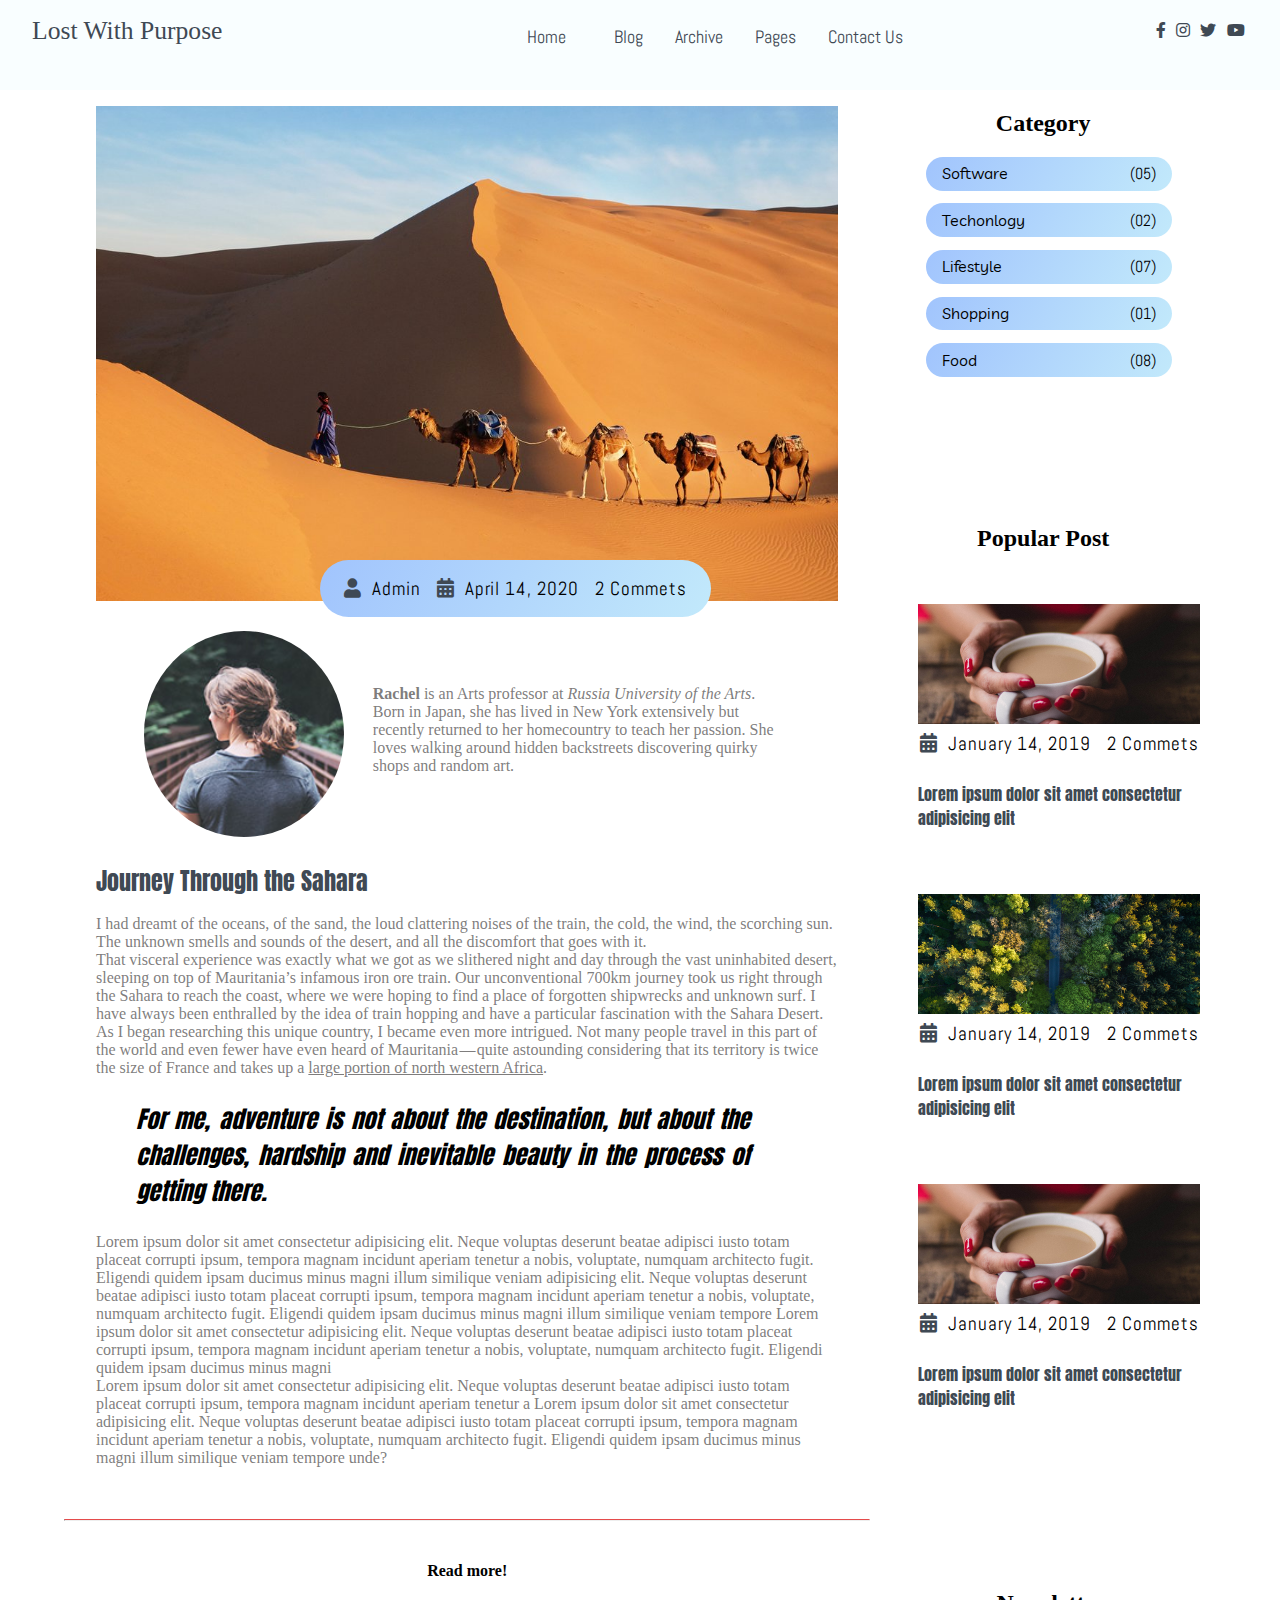
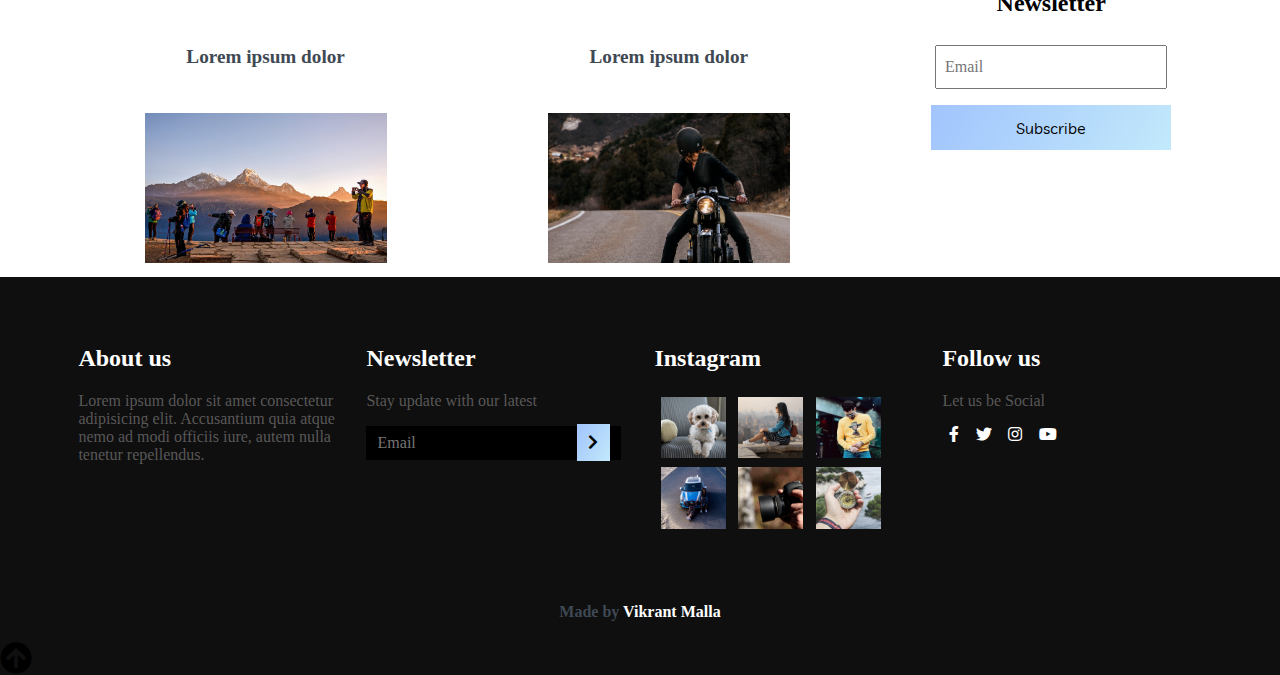
==== Personal Blog Website(Udacity Project 1)/blog-post.html @ 389a5949 "init commit" ====
<!DOCTYPE html>
<html lang="en">

<head>
    <meta charset="UTF-8">
    <meta name="viewport" content="width=device-width, initial-scale=1.0">
    <meta http-equiv="X-UA-Compatible" content="ie=edge">
    <title>Lost With Purpose</title>

    <!-- Font Awesome Icons -->
    <link rel="stylesheet" href="./css/all.css">

    <!-- Custom Style   -->
    <link rel="stylesheet" href="./css/blog.css">
   
    <!-- Font   -->
    <link href="https://fonts.googleapis.com/css2?family=Abel&family=Anton&family=Josefin+Sans&family=Lexend+Deca&family=Livvic&display=swap" rel="stylesheet">

</head>

<body>

    <!-- ----------------------------  Navigation ---------------------------------------------- -->


    <nav class="nav">
        <div class="nav-menu flex-row">
            <div class="nav-brand">
                <a href="#" class="text-gray">Lost With Purpose</a>
            </div>
            <div class="toggle-collapse">
                <div class="toggle-icons">
                    <i class="fas fa-bars"></i>
                </div>
            </div>
            <div>
                <ul class="nav-items">
                    <li class="nav-link">
                        <a class="nav-link" href="Index.html">Home</a>
                    </li>
                    <li class="nav-link">
                        <a href="#">Blog</a>
                    </li>
                    <li class="nav-link">
                        <a href="#">Archive</a>
                    </li>
                    <li class="nav-link">
                        <a href="#">Pages</a>
                    </li>
                    <li class="nav-link">
                        <a href="#">Contact Us</a>
                    </li>
                </ul>
            </div>
            <div class="social text-gray">
                <a href="#"><i class="fab fa-facebook-f"></i></a>
                <a href="#"><i class="fab fa-instagram"></i></a>
                <a href="#"><i class="fab fa-twitter"></i></a>
                <a href="#"><i class="fab fa-youtube"></i></a>
            </div>
        </div>
    </nav>

    <!-- ------------x---------------  Navigation --------------------------x------------------- -->

    <!----------------------------- Main Site Section ------------------------------>

    <main>

        <!-- ---------------------- Site Content -------------------------->

        <section class="container">
            <div class="site-content">
                <div class="posts">
                    <div class="post-content">
                        <div class="post-image">
                            <div>
                                <img src="./assets/Blog-post/blog1.jpg" class="img" alt="blog1">
                            </div>
                            <div class="post-info flex-row">
                                <span><i class="fas fa-user text-gray"></i>&nbsp;&nbsp;Admin</span>
                                <span><i class="fas fa-calendar-alt text-gray"></i>&nbsp;&nbsp;April 14, 2020</span>
                                <span>2 Commets</span>
                            </div>
                        </div>
                        <div class="author-info">
                            <div class="circle-frame">
                                <img src="./assets/Blog-post/blog-admin.jpg" alt="blog-admin" class="author-info-img">
                            </div>
                            <p class="author-info-text">
                                <strong>Rachel</strong> is an Arts professor at <em>Russia University of the
                                    Arts</em>. Born in Japan, she has lived in New York extensively but recently
                                returned to her homecountry to teach her passion. She loves walking around hidden
                                backstreets discovering quirky shops and random art.
                            </p>
                        </div>
                        <div class="post-title">
                            <a href="#">Journey Through the Sahara</a>
                            <p>I had dreamt of the oceans, of the sand, the loud clattering noises of the train, the
                                cold, the wind, the scorching sun. The unknown smells and sounds of the desert, and all
                                the discomfort that goes with it.<br>

                                That visceral experience was exactly what we got as we slithered night and day through
                                the vast uninhabited desert, sleeping on top of Mauritania’s infamous iron ore train.
                                Our unconventional 700km journey took us right through the Sahara to reach the coast,
                                where we were hoping to find a place of forgotten shipwrecks and unknown surf.
                                I have always been enthralled by the idea of train hopping and have a particular
                                fascination with the Sahara Desert. As I began researching this unique country, I became
                                even more intrigued. Not many people travel in this part of the world and even fewer
                                have even heard of Mauritania — quite astounding considering that its territory is twice
                                the size of France and takes up a <u> large portion of north western Africa</u>.</p>

                            <blockquote>For me, adventure is not about the destination, but about the challenges,
                                hardship and inevitable beauty in the process of getting there.</blockquote>

                            <p>Lorem ipsum dolor sit amet consectetur adipisicing elit. Neque voluptas deserunt beatae
                                adipisci iusto totam placeat corrupti ipsum, tempora magnam incidunt aperiam tenetur a
                                nobis, voluptate, numquam architecto fugit. Eligendi quidem ipsam ducimus minus magni
                                illum similique veniam
                                adipisicing elit. Neque voluptas deserunt beatae adipisci iusto totam placeat corrupti
                                ipsum, tempora magnam incidunt aperiam tenetur a nobis, voluptate, numquam architecto
                                fugit. Eligendi quidem ipsam ducimus minus magni illum similique veniam tempore
                                Lorem ipsum dolor sit amet consectetur adipisicing elit. Neque voluptas deserunt beatae
                                adipisci iusto totam placeat corrupti ipsum, tempora magnam incidunt aperiam tenetur a
                                nobis, voluptate, numquam architecto fugit. Eligendi quidem ipsam ducimus minus magni <br>
                                Lorem ipsum dolor sit amet consectetur adipisicing elit. Neque voluptas deserunt beatae
                                adipisci iusto totam placeat corrupti ipsum, tempora magnam incidunt aperiam tenetur a
                                Lorem ipsum dolor sit amet consectetur adipisicing elit. Neque voluptas deserunt beatae
                                adipisci iusto totam placeat corrupti ipsum, tempora magnam incidunt aperiam tenetur a
                                nobis, voluptate, numquam architecto fugit. Eligendi quidem ipsam ducimus minus magni
                                illum similique veniam tempore unde?
                            </p>
                        </div>
                    </div>
                    <hr />
                    <div class="post-suggestions">
                        <h4>Read more!</h4>
                        <a href="#" class="suggestion-card">
                            <h6>Lorem ipsum dolor</h6>
                            <img class="suggestion-card-img" src="./assets/Blog-post/blog2.jpeg" alt="blog2">
                        </a>
                        <a href="#" class="suggestion-card">
                            <h6>Lorem ipsum dolor</h6>
                            <img class="suggestion-card-img" src="./assets/Blog-post/blog3.png" alt="blog3">
                        </a>
                    </div> 
                    </article> 
                </div>
                <aside class="sidebar">
                    <div class="category">
                        <h2>Category</h2>
                        <ul class="category-list">
                            <li class="list-items">
                                <a href="#">Software</a>
                                <span>(05)</span>
                            </li>
                            <li class="list-items">
                                <a href="#">Techonlogy</a>
                                <span>(02)</span>
                            </li>
                            <li class="list-items">
                                <a href="#">Lifestyle</a>
                                <span>(07)</span>
                            </li>
                            <li class="list-items">
                                <a href="#">Shopping</a>
                                <span>(01)</span>
                            </li>
                            <li class="list-items">
                                <a href="#">Food</a>
                                <span>(08)</span>
                            </li>
                        </ul>
                    </div>
                    <div class="popular-post">
                        <h2>Popular Post</h2>
                        <div class="post-content">
                            <div class="post-image">
                                <div>
                                    <img src="./assets/popular-post/m-blog-1.jpg" class="img" alt="blog1">
                                </div>
                                <div class="post-info flex-row">
                                    <span><i class="fas fa-calendar-alt text-gray"></i>&nbsp;&nbsp;January 14,
                                        2019</span>
                                    <span>2 Commets</span>
                                </div>
                            </div>
                            <div class="post-title">
                                <a href="#">Lorem ipsum dolor sit amet consectetur adipisicing elit</a>
                            </div>
                        </div>
                        <div class="post-content">
                            <div class="post-image">
                                <div>
                                    <img src="./assets/popular-post/m-blog-2.jpg" class="img" alt="blog1">
                                </div>
                                <div class="post-info flex-row">
                                    <span><i class="fas fa-calendar-alt text-gray"></i>&nbsp;&nbsp;January 14,
                                        2019</span>
                                    <span>2 Commets</span>
                                </div>
                            </div>
                            <div class="post-title">
                                <a href="#">Lorem ipsum dolor sit amet consectetur adipisicing elit</a>
                            </div>
                        </div>
                        <div class="post-content">
                            <div class="post-image">
                                <div>
                                    <img src="./assets/popular-post/m-blog-1.jpg" class="img" alt="blog1">
                                </div>
                                <div class="post-info flex-row">
                                    <span><i class="fas fa-calendar-alt text-gray"></i>&nbsp;&nbsp;January 14,
                                        2019</span>
                                    <span>2 Commets</span>
                                </div>
                            </div>
                            <div class="post-title">
                                <a href="#">Lorem ipsum dolor sit amet consectetur adipisicing elit</a>
                            </div>
                        </div>
                    </div>
                    <div class="newsletter">
                        <h2>Newsletter</h2>
                        <div class="form-element">
                            <input type="text" class="input-element" placeholder="Email">
                            <button class="btn form-btn">Subscribe</button>
                        </div>
                    </div>
                </aside>
            </div>
        </section>

        <!-- -----------x---------- Site Content -------------x------------>

    </main>

    <!---------------x------------- Main Site Section ---------------x-------------->


    <!-- --------------------------- Footer ---------------------------------------- -->

    <footer class="footer">
        <div class="container">
            <div class="about-us">
                <h2>About us</h2>
                <p>Lorem ipsum dolor sit amet consectetur adipisicing elit. Accusantium quia atque nemo ad modi officiis
                    iure, autem nulla tenetur repellendus.</p>
            </div>
            <div class="newsletter">
                <h2>Newsletter</h2>
                <p>Stay update with our latest</p>
                <div class="form-element">
                    <input type="text" placeholder="Email"><span><i class="fas fa-chevron-right"></i></span>
                </div>
            </div>
            <div class="instagram">
                <h2>Instagram</h2>
                <div class="flex-row">
                    <img src="./assets/instagram/thumb-card3.png" alt="insta1">
                    <img src="./assets/instagram/thumb-card4.png" alt="insta2">
                    <img src="./assets/instagram/thumb-card5.png" alt="insta3">
                </div>
                <div class="flex-row">
                    <img src="./assets/instagram/thumb-card6.png" alt="insta4">
                    <img src="./assets/instagram/thumb-card7.png" alt="insta5">
                    <img src="./assets/instagram/thumb-card8.png" alt="insta6">
                </div>
            </div>
            <div class="follow">
                <h2>Follow us</h2>
                <p>Let us be Social</p>
                <div>
                    <i class="fab fa-facebook-f"></i>
                    <i class="fab fa-twitter"></i>
                    <i class="fab fa-instagram"></i>
                    <i class="fab fa-youtube"></i>
                </div>
            </div>
        </div>
        <div class="rights flex-row">
            <h4 class="text-gray">
        Made by <a href="https://vikrant-malla.gq/" target="_black">Vikrant Malla</a>
            </h4>
        </div>
        <div class="move-up">
            <span><i class="fas fa-arrow-circle-up fa-2x"></i></span>
        </div>
    </footer>

    <!-- -------------x------------- Footer --------------------x------------------- -->
</body>
    <!-- Jquery Library file -->
    <script src="./js/Jquery3.4.1.min.js"></script>
    
    <!-- Custom Javascript file -->
    <script src="./js/main.js"></script>

</html>
---- Personal Blog Website(Udacity Project 1)/css/blog.css ----
@import url(../css/fonts.css);
@import "layout.css";
@import "nav.css";
@import "footer.css";
@import "sidebar.css";

/* ----------------- Main Content----------- */

/* --------------- Site title ---------------- */
.site-title {
    background: url("../assets/Background-image.png");
    background-size: cover;
    height: 110vh;
    display: flex;
    justify-content: center;
}

.site-background {
    padding-top: 10rem;
    text-align: center;
    color: var(--white);
}

main.site-title h1, h3 {
    margin: 0.3rem;
}

main .site-title .btn{
    margin: 1.8rem;
    background: var(--sky);
}

main .site-title .btn:hover{
    background: transparent;
    border: 1px solid var(--white);
    color: var(--white);
}

/* --------x------ Site title --------x------- */

/* --------------- Blog Detail Box  ------------ */
#blog-content {
    display: flex;
    text-align: center;
}

.blog-title {
    background-color: #f9feff;
    text-align: center;
    width: calc(100% / 2);
    height: 200px;
    margin: 50px 50px 75px 50px;
    border-radius: 3px;
    box-shadow: 0 15px 20px rgba(0, 0, 0, 0.2);
    width: 100%;
    color: --midnight;
}
.btn-blog {
    padding: 0.7rem 2rem;
    background: var(--sky);
    margin: 0.5rem;
}

/* -------x------- Blog Detail Box  -----x------ */

/* ---------------- Site Content ----------------*/

.site-content {
    display: grid;
    grid-template-columns: 70% 30%;
}

.post-content {
    width: 100%;
}
main .meta {
    text-align: center;
}

main .post-info {
    letter-spacing: 0.05em;
    margin: 0.2em 0;
    font-size: 1.2em;
    text-align: center;
    padding-top: 1rem;
}

main .author-info {
    width: 100%;
    height: auto;
    background-color: white;
    display: flex;
}

main .author-info p {
    padding-top: 3rem;
    padding-bottom: 2rem;
}

main .author-info-text {
    width: 100%;
    flex: 2;
    padding-right: 5rem;
}

main .circle-frame {
    display: flex;
    width: 80%;
    border-radius: 50%;
    padding: 10px 20px;
    flex: 1;
    padding-left: 5rem;
}

main .author-info-img {
    border-radius: 50%;
    width: 100%;
    height: auto;
    min-width: 100px;
    max-width: 200px;
    object-fit: cover;
}

main .site-content .post-content > .post-image,
.post-title {
    padding: 1rem 2rem;
    position: relative;
}

main .site-content .post-content > .post-image .post-info {
    background: var(--sky);
    padding: 1rem;
    position: absolute;
    bottom: 0%;
    left: 20vw;
    border-radius: 3rem;
}

main .site-content .post-content > .post-image > div {
    overflow: hidden;
}

main .site-content .post-content > .post-image .img {
    width: 100%;
    transition: all 1s ease;
}

main .site-content .post-content > .post-image .img:hover {
    transform: scale(1.3);
}

main .site-content .post-content > .post-image .post-info span {
    margin: 0 0.5rem;
}

main .post-content .post-title a {
    font-family: var(--Anton);
    font-size: 1.5rem;
}

.site-content .post-content .post-title .post-btn {
    border-radius: 0;
    padding: 0.7rem 1.5rem;
    background: var(--sky);
}
.site-content .post-content .post-title blockquote {
    font-family: var(--Anton);
    font-size: 1.5rem;
    text-align: justify;
    font-style: italic;
    padding-right: 3rem;
}
.post-suggestions {
    grid-area: post-suggestions;
    display: flex;
    flex-flow: row wrap;
    width: 100%;
    justify-content: space-around;
    align-items: flex-end;
    text-align: center;
}
.post-suggestions h4 {
    width: 100%;
}

.suggestion-card {
    width: 30%;
    min-width: 120px;
    height: auto;
}

.suggestion-card h6 {
    font-size: 1.2em;
}

.suggestion-card-img {
    width: 100%;
    height: 150px;
    object-fit: cover;
    padding-bottom: 10px;
}






/* -------x-------- Site Content --------x-------*/

/* ---------x------- Main Content -----x----- */

/*              Viewport less then or equal to 1130px            */

@media only screen and (max-width: 1130px) {
    .site-content .post-content > .post-image .post-info {
        left: 2rem !important;
        bottom: 1.2rem !important;
        border-radius: 0% !important;
    }

    .site-content .sidebar .popular-post .post-info {
        display: none !important;
    }

    footer.footer .container {
        grid-template-columns: repeat(2, 1fr);
    }
    
}

/*      x       Viewport less then or equal to 1130px    x     */

/*              Viewport less then or equal to 1024px            */

@media screen and (max-width: 1024px) {
    .author-info {
        flex-direction: column;
        padding-left: 2rem;
        padding-right: 2rem;
    }
}

/*              Viewport less then or equal to 1024px            */

/*              Viewport less then or equal to 750px            */

@media only screen and (max-width: 750px) {
    .nav .nav-menu,
    .nav .nav-items {
        flex-direction: column;
    }

    .nav .toggle-collapse {
        display: initial;
    }

    main .site-content {
        grid-template-columns: 100%;
    }

    footer.footer .container {
        grid-template-columns: repeat(1, 1fr);
    }
    .site-content .post-content .post-title blockquote {
        font-size: 0.9rem;
        padding-right: 1rem;
    }
}


/*              Viewport less then or equal to 520px            */

@media only screen and (max-width: 520px) {
    main .blog {
        height: 125vh;
    }

    .site-content .post-content > .post-image .post-info {
        display: none;
    }

    footer.footer .container > div {
        padding: 1rem 0.9rem !important;
    }

    footer .rights {
        padding: 0 1.4rem;
        text-align: center;
    }

    nav .toggle-collapse {
        width: 80% !important;
    }
}

/*        x      Viewport less then or equal to 520px       x     */
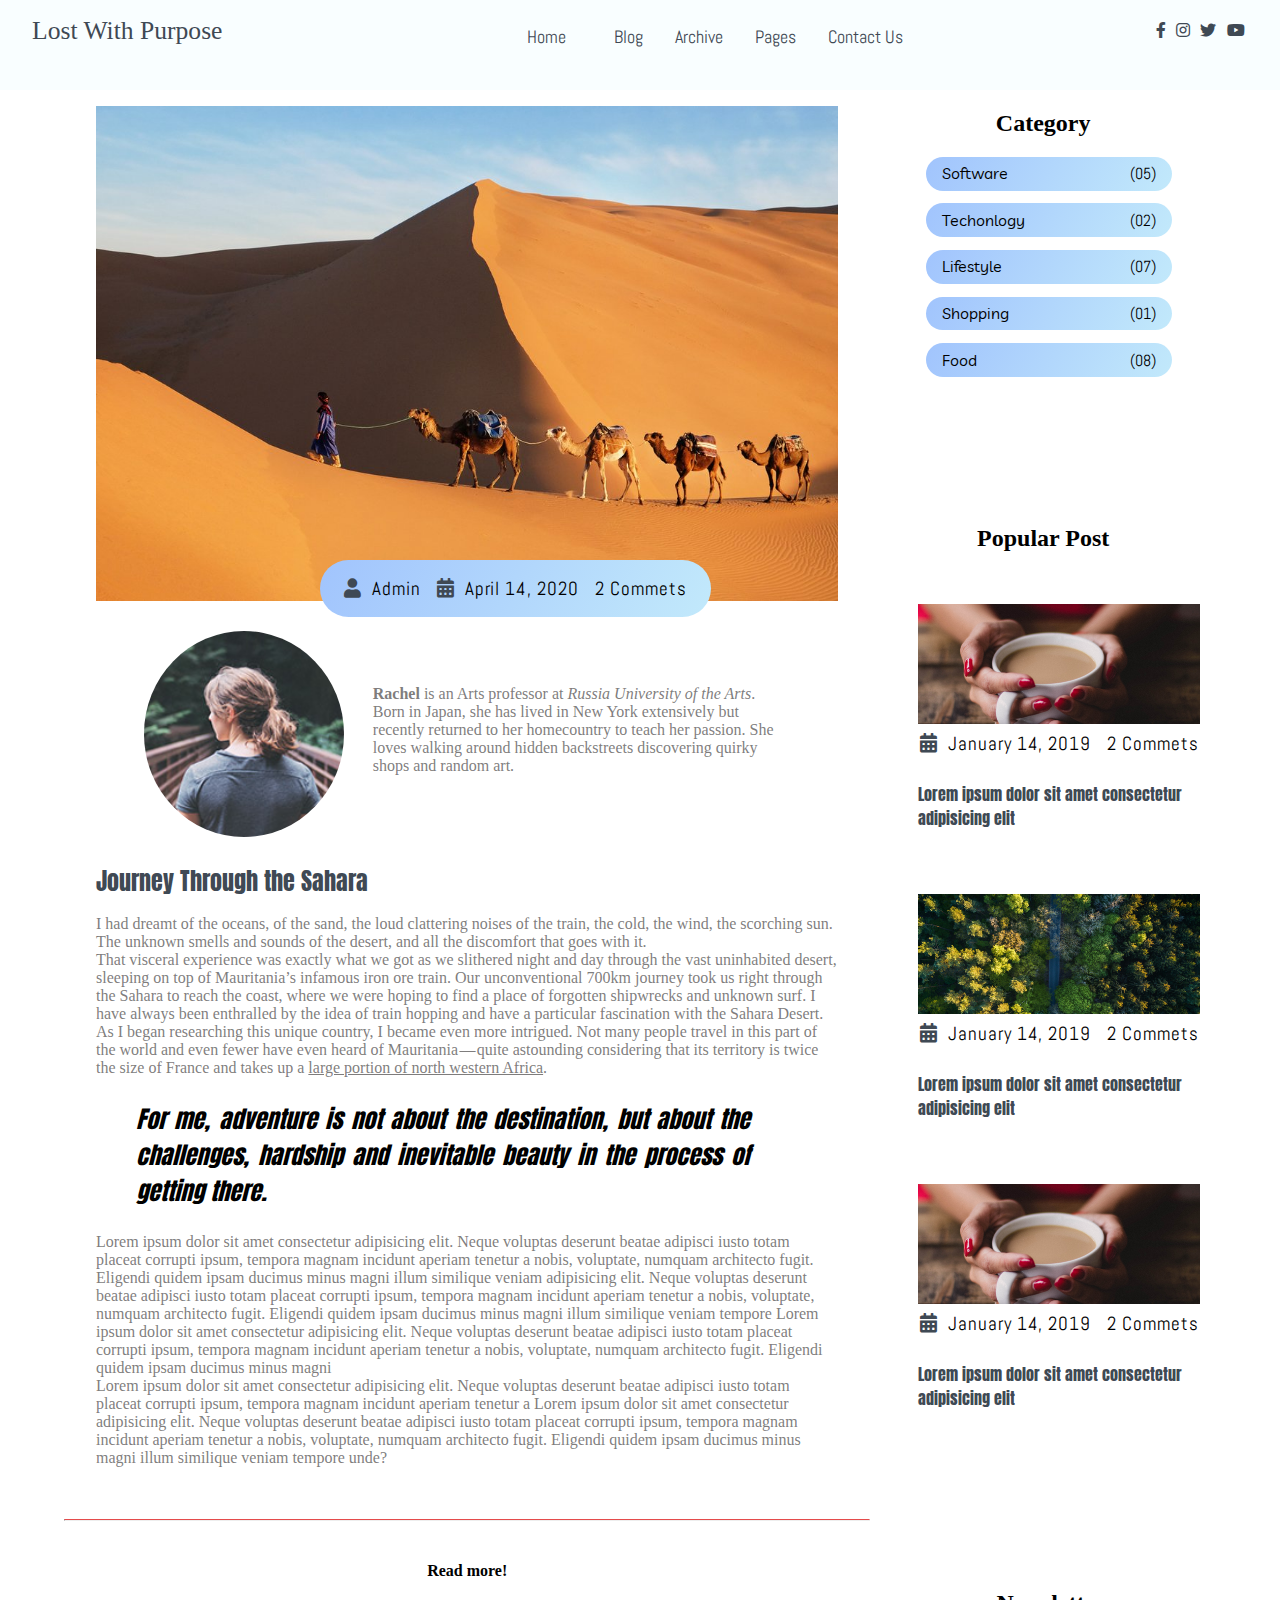
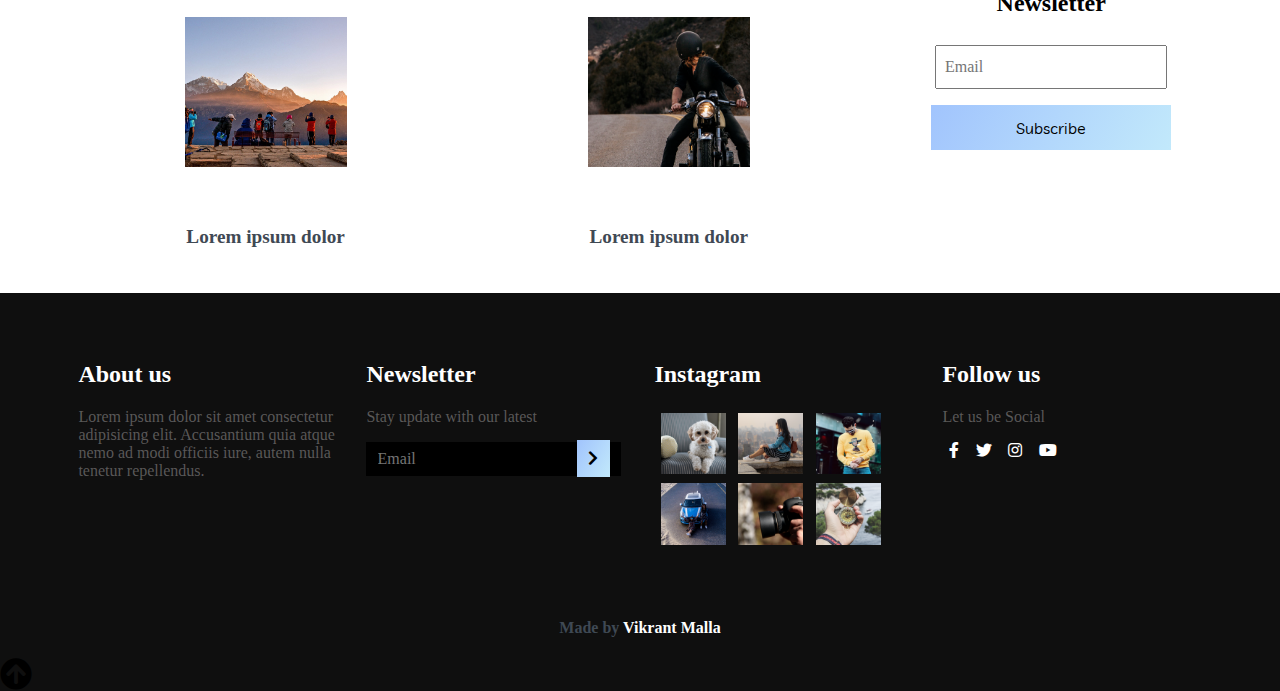
==== commit 2ec35224: "Update blog-post.html" ====
--- a/Personal Blog Website(Udacity Project 1)/blog-post.html
+++ b/Personal Blog Website(Udacity Project 1)/blog-post.html
@@ -22,7 +22,7 @@
 
     <!-- ----------------------------  Navigation ---------------------------------------------- -->
 
-
+<header>
     <nav class="nav">
         <div class="nav-menu flex-row">
             <div class="nav-brand">
@@ -60,7 +60,7 @@
             </div>
         </div>
     </nav>
-
+    </header>
     <!-- ------------x---------------  Navigation --------------------------x------------------- -->
 
     <!----------------------------- Main Site Section ------------------------------>
@@ -136,12 +136,20 @@
                     <div class="post-suggestions">
                         <h4>Read more!</h4>
                         <a href="#" class="suggestion-card">
-                            <h6>Lorem ipsum dolor</h6>
-                            <img class="suggestion-card-img" src="./assets/Blog-post/blog2.jpeg" alt="blog2">
+                            <figure>
+                                <img class="suggestion-card-img" src="./assets/Blog-post/blog2.jpeg" alt="blog2">
+                                <figcaption>
+                                    <h6>Lorem ipsum dolor</h6>
+                                </figcaption>
+                            </figure>
                         </a>
                         <a href="#" class="suggestion-card">
-                            <h6>Lorem ipsum dolor</h6>
-                            <img class="suggestion-card-img" src="./assets/Blog-post/blog3.png" alt="blog3">
+                            <figure>
+                                <img class="suggestion-card-img" src="./assets/Blog-post/blog3.png" alt="blog3">
+                                <figcaption>
+                                    <h6>Lorem ipsum dolor</h6>
+                                </figcaption>
+                            </figure>
                         </a>
                     </div> 
                     </article> 
@@ -296,4 +304,4 @@
     <!-- Custom Javascript file -->
     <script src="./js/main.js"></script>
 
-</html>+</html>
